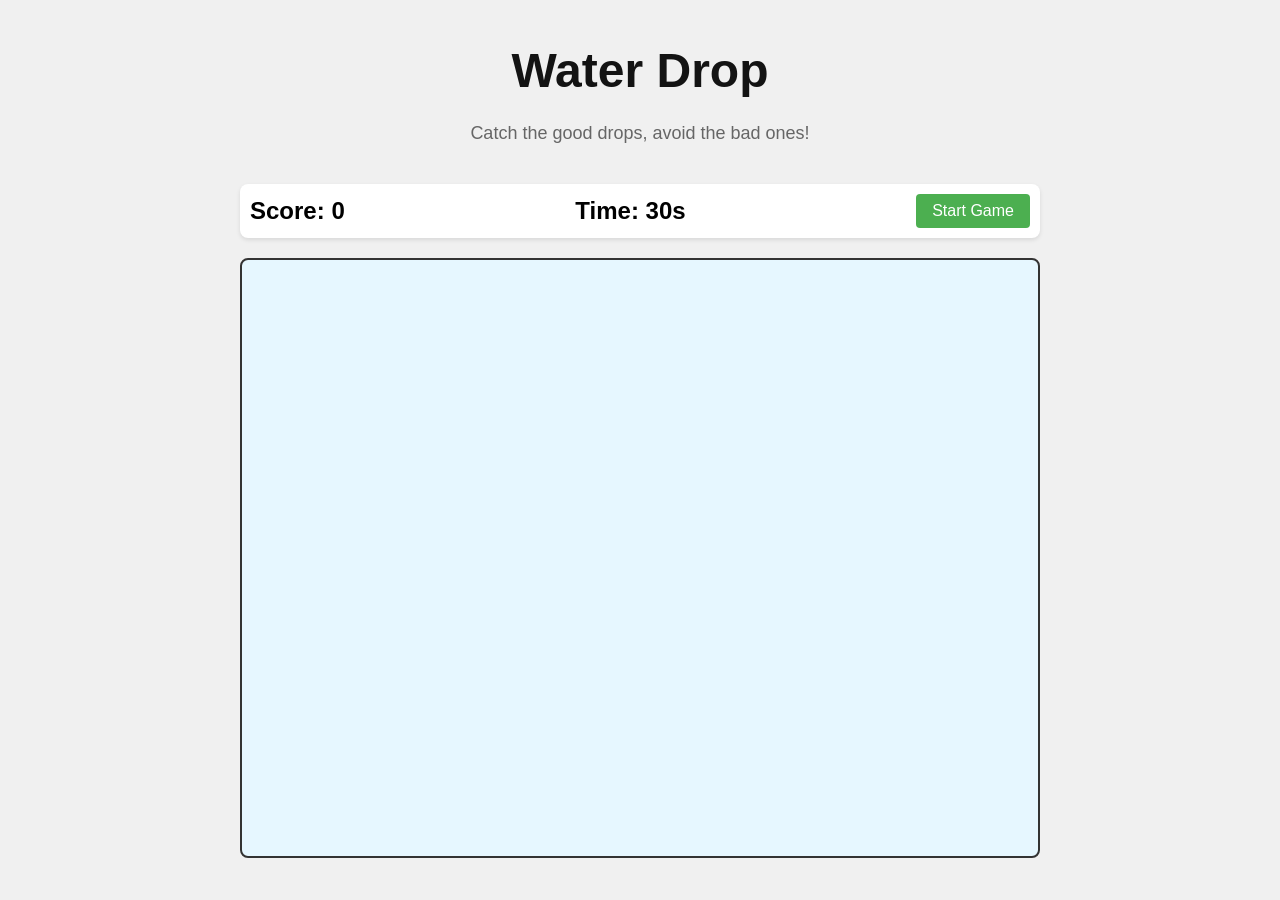
==== 05-cw-game-water-drop-main/index.html @ 55d8e047 "Started on main" ====
<!DOCTYPE html>
<html lang="en">
<head>
    <meta charset="UTF-8">
    <meta name="viewport" content="width=device-width, initial-scale=1.0">
    <title>Water Drop Game</title>
    <link rel="stylesheet" href="styles.css">
</head>
<body>
    <div class="game-wrapper">
        <h1 class="game-title">Water Drop</h1>
        <p class="game-tagline">Catch the good drops, avoid the bad ones!</p>
        <div class="score-panel">
            <div class="score">Score: <span id="score">0</span></div>
            <div class="timer">Time: <span id="time">30</span>s</div>
            <button id="start-btn">Start Game</button>
        </div>
        
        <div id="game-container">
        </div>
    </div>
    
    <script src="script.js"></script>
</body>
</html>
---- 05-cw-game-water-drop-main/styles.css ----
/* Charity: water Brand Colors & Fonts

Primary Colors:
- Yellow:     #FFC907
- Blue:       #2E9DF7

Secondary Colors:
- Light Blue: #8BD1CB
- Green:      #4FCB53
- Orange:     #FF902A
- Red:        #F5402C
- Dark Green: #159A48
- Pink:       #F16061

Fonts:
- Proxima Nova
- Avenir

*/

* {
    margin: 0;
    padding: 0;
    box-sizing: border-box;
}

body {
    display: flex;
    justify-content: center;
    align-items: center;
    min-height: 100vh;
    background-color: #f0f0f0;
    font-family: Arial, sans-serif;
}

.game-wrapper {
    display: flex;
    flex-direction: column;
    align-items: center;
    gap: 20px;
}

.score-panel {
    display: flex;
    justify-content: space-between;  /* Space between score and button */
    align-items: center;
    width: 800px;
    padding: 10px;
    background-color: #fff;
    border-radius: 8px;
    box-shadow: 0 2px 4px rgba(0,0,0,0.1);
}

.timer {
    flex: 0 1 auto;
    font-size: 24px;
    font-weight: bold;
}

#game-container {
    width: 800px;
    height: 600px;
    background-color: #e6f7ff;
    border: 2px solid #333;
    border-radius: 8px;
    position: relative;
    overflow: hidden;
}


#start-btn {
    padding: 8px 16px;
    background-color: #4CAF50;
    color: white;
    border: none;
    border-radius: 4px;
    cursor: pointer;
    font-size: 16px;
}

#start-btn:hover {
    background-color: #45a049;
}

.score {
    flex: 0 1 auto;  /* Don't grow, can shrink, auto basis */
    font-size: 24px;
    font-weight: bold;
}

.water-drop {
    position: absolute;
    width: 60px;  /* increased from 40px */
    height: 60px; /* increased from 40px */
    background-color: #0099ff;
    border-radius: 50%;
    animation: dropFall linear forwards;
    transform-origin: center;
    cursor: pointer;
    padding: 15px;  /* Add padding for larger click area */
    margin: -15px;  /* Offset padding to maintain visual size */
    transition: transform 0.1s ease;  /* Smooth hover effect */
}

.water-drop:hover {
    transform: scale(1.1);  /* Slight grow effect on hover */
}

.bad-drop {
    background-color: #ff4444;
}

.game-title {
    color: #131313;
    font-size: 48px;
    margin-top: 0;
    margin-bottom: 5px;  /* reduced from 20px */
    text-align: center;
}

.game-tagline {
    color: #666;
    font-size: 18px;
    margin-bottom: 20px;
    text-align: center;
}

@keyframes dropFall {
    from {
        transform: translateY(-20px);
    }
    to {
        transform: translateY(600px);
    }
}

@media (max-width: 850px) {
    .game-wrapper, .score-panel, #game-container {
        width: 95vw;
    }
    
    #game-container {
        height: 70vh;
    }
}
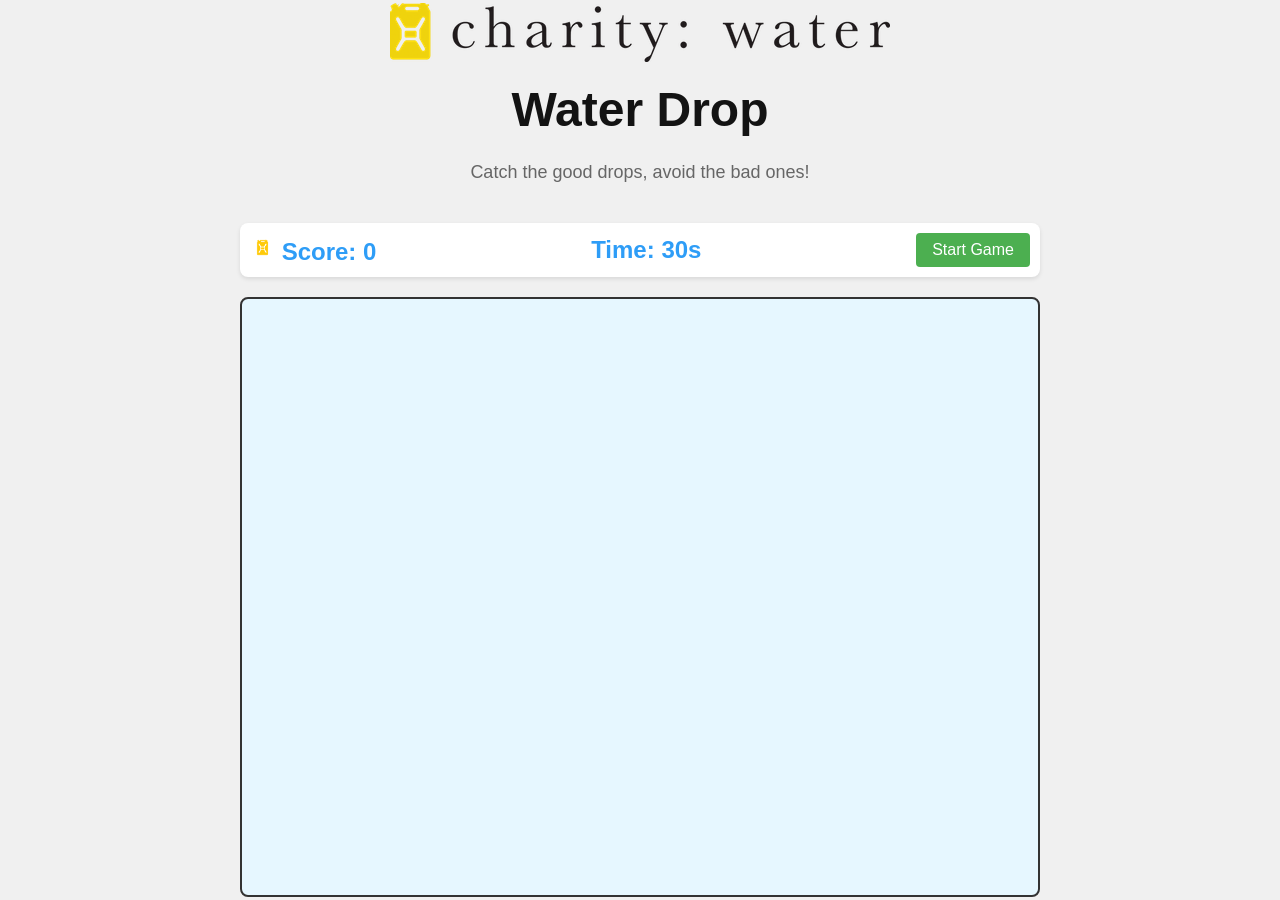
==== commit 94537fbf: "Added Brand features" ====
--- a/05-cw-game-water-drop-main/index.html
+++ b/05-cw-game-water-drop-main/index.html
@@ -8,10 +8,11 @@
 </head>
 <body>
     <div class="game-wrapper">
+        <img src= "img/cw_logo-horizontal.png" alt= "Charity Water Logo">
         <h1 class="game-title">Water Drop</h1>
         <p class="game-tagline">Catch the good drops, avoid the bad ones!</p>
         <div class="score-panel">
-            <div class="score">Score: <span id="score">0</span></div>
+            <div class="score"><img src= "img/water-can-transparent.png" alt= "Jerry Can"> Score: <span id="score">0</span></div>
             <div class="timer">Time: <span id="time">30</span>s</div>
             <button id="start-btn">Start Game</button>
         </div>
--- a/05-cw-game-water-drop-main/styles.css
+++ b/05-cw-game-water-drop-main/styles.css
@@ -30,7 +30,8 @@
     align-items: center;
     min-height: 100vh;
     background-color: #f0f0f0;
-    font-family: Arial, sans-serif;
+    color: #2E9DF7;
+    font-family: Proxima Nova, Avenir, Arial, Helvetica, sans-serif;
 }
 
 .game-wrapper {
@@ -82,10 +83,17 @@
     background-color: #45a049;
 }
 
+
 .score {
     flex: 0 1 auto;  /* Don't grow, can shrink, auto basis */
     font-size: 24px;
     font-weight: bold;
+
+    img{
+        width: 25px;
+        height: auto;
+        border: none;
+    }
 }
 
 .water-drop {
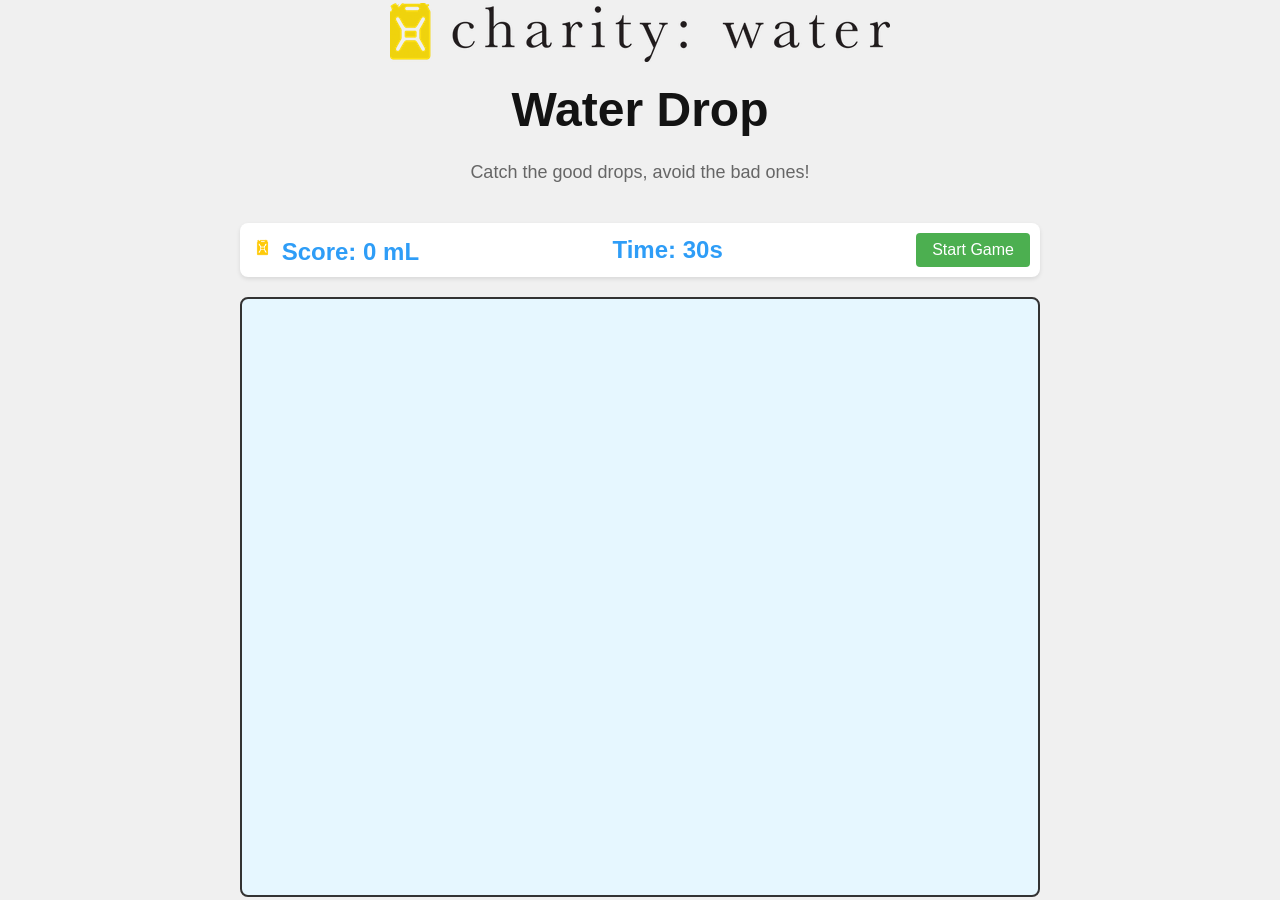
==== commit 434ee434: "Added more responsive design with charity water header" ====
--- a/05-cw-game-water-drop-main/index.html
+++ b/05-cw-game-water-drop-main/index.html
@@ -12,7 +12,7 @@
         <h1 class="game-title">Water Drop</h1>
         <p class="game-tagline">Catch the good drops, avoid the bad ones!</p>
         <div class="score-panel">
-            <div class="score"><img src= "img/water-can-transparent.png" alt= "Jerry Can"> Score: <span id="score">0</span></div>
+            <div class="score"><img src= "img/water-can-transparent.png" alt= "Jerry Can"> Score: <span id="score">0</span><span> mL</span></div>
             <div class="timer">Time: <span id="time">30</span>s</div>
             <button id="start-btn">Start Game</button>
         </div>
--- a/05-cw-game-water-drop-main/styles.css
+++ b/05-cw-game-water-drop-main/styles.css
@@ -39,6 +39,14 @@
     flex-direction: column;
     align-items: center;
     gap: 20px;
+
+    img{
+        padding-top: 20 px;
+        @media only screen and (max-width: 600px){
+            width: 80%;
+            height: auto;
+        }
+    }
 }
 
 .score-panel {
@@ -105,8 +113,6 @@
     animation: dropFall linear forwards;
     transform-origin: center;
     cursor: pointer;
-    padding: 15px;  /* Add padding for larger click area */
-    margin: -15px;  /* Offset padding to maintain visual size */
     transition: transform 0.1s ease;  /* Smooth hover effect */
 }
 
@@ -116,6 +122,14 @@
 
 .bad-drop {
     background-color: #ff4444;
+    position: absolute;
+    width: 60px;  /* increased from 40px */
+    height: 60px; /* increased from 40px */
+    border-radius: 50%;
+    animation: dropFall linear forwards;
+    transform-origin: center;
+    cursor: pointer;
+    transition: transform 0.1s ease;  /* Smooth hover effect */
 }
 
 .game-title {
@@ -135,7 +149,7 @@
 
 @keyframes dropFall {
     from {
-        transform: translateY(-20px);
+        transform: translateY(0);
     }
     to {
         transform: translateY(600px);
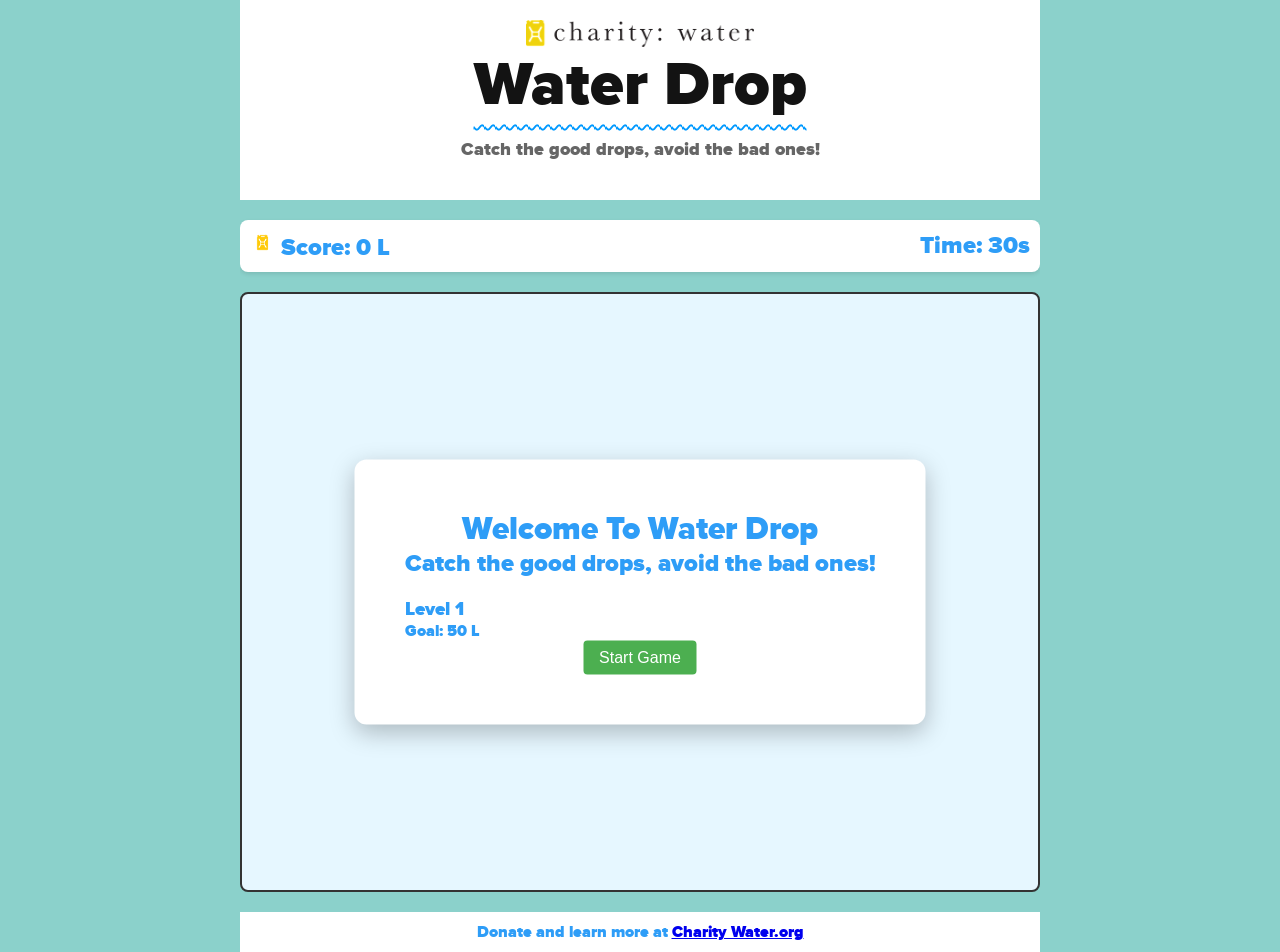
==== commit 914cb458: "Add files via upload" ====
--- a/05-cw-game-water-drop-main/index.html
+++ b/05-cw-game-water-drop-main/index.html
@@ -8,17 +8,52 @@
 </head>
 <body>
     <div class="game-wrapper">
-        <img src= "img/cw_logo-horizontal.png" alt= "Charity Water Logo">
-        <h1 class="game-title">Water Drop</h1>
-        <p class="game-tagline">Catch the good drops, avoid the bad ones!</p>
+        <div class="Title">
+            <div class="Header Game">
+            <img class="Full-Logo" src= "img/cw_logo-horizontal.png" alt= "Charity Water Logo">
+            <h1 class="game-title">Water Drop</h1>
+            <p class="game-tagline">Catch the good drops, avoid the bad ones!</p>
+        </div>
+    </div>
         <div class="score-panel">
-            <div class="score"><img src= "img/water-can-transparent.png" alt= "Jerry Can"> Score: <span id="score">0</span><span> mL</span></div>
+            <div class="score"><img src= "img/water-can-transparent.png" alt= "Jerry Can"> Score: <span id="score">0</span><span> L</span></div>
             <div class="timer">Time: <span id="time">30</span>s</div>
-            <button id="start-btn">Start Game</button>
         </div>
         
         <div id="game-container">
+            <div id="level-Popup">
+                <div class="Level-details">
+                    <div class="details">
+                        <div class="Welcome">
+                            <h1 >Welcome To Water Drop</h1>
+                            <h2>Catch the good drops, avoid the bad ones!</h2>
+                        </div>
+                        <div class="Success">
+                            <h1>Success!</h1>
+                            <h2>The water you collected will help many people without access to water. Learn more at <a href="https://www.charitywater.org/">Charity Water.org</a></h2>
+                        </div>
+                        <div class="fail">
+                            <h1>Try Again!</h1>
+                            <h2>So Close! You've got this!</h2>
+                        </div>
+                    </div>
+                    <div class="Facts">
+                        <h3 id="Fact1">Fun fact: 696 million people live without clean water. Charity Water gives 100% of donations to help.</h3>
+                        <h3 id="Fact2">Fun fact: Charity Water was founded in 2006 to end the global water crisis</h3>
+                        <h3 id="Fact3">Fun fact: Charity Water has helped give access to clean water in 29 countries</h3>
+                    </div>
+                <div class= "level">
+                    <h3 class="levelnum">Level 1</h3>
+                    <p class="goal"> Goal: 100 L</p>
+                </div>
+                </div>
+                <button id="start-btn">Start Game</button>
+                <button id="reset-btn">Restart</button>
+            </div>
         </div>
+        <footer>
+            <p>Donate and learn more at <a href="https://www.charitywater.org/">Charity Water.org</a></p>
+        </footer>
     </div>
     
     <script src="script.js"></script>
--- a/05-cw-game-water-drop-main/styles.css
+++ b/05-cw-game-water-drop-main/styles.css
@@ -17,11 +17,18 @@
 - Avenir
 
 */
+@font-face {
+  font-family: "Proxima Nova";
+  src: url([data-uri]);
+  font-style: normal;
+  font-weight: 900;
+}
 
 * {
     margin: 0;
     padding: 0;
     box-sizing: border-box;
+    overflow-x: hidden;
 }
 
 body {
@@ -29,9 +36,9 @@
     justify-content: center;
     align-items: center;
     min-height: 100vh;
-    background-color: #f0f0f0;
+    background-color: #8BD1CB;
     color: #2E9DF7;
-    font-family: Proxima Nova, Avenir, Arial, Helvetica, sans-serif;
+    font-family: "Proxima Nova", Avenir, Georgia, sans-serif;
 }
 
 .game-wrapper {
@@ -40,10 +47,25 @@
     align-items: center;
     gap: 20px;
 
-    img{
-        padding-top: 20 px;
+    .Full-Logo{
+        display: block;
+        margin: 0 auto;
+        width: 30%;
+        height: auto;
         @media only screen and (max-width: 600px){
-            width: 80%;
+            width: 50%;
+            height: auto;
+            padding-bottom: 10px;
+        }
+    }
+    .Title
+    {
+        background-color: white;
+        padding: 20px;
+        width: 800px;
+        
+        @media only screen and (max-width: 600px){
+            width: 100%;
             height: auto;
         }
     }
@@ -76,7 +98,6 @@
     overflow: hidden;
 }
 
-
 #start-btn {
     padding: 8px 16px;
     background-color: #4CAF50;
@@ -91,6 +112,22 @@
     background-color: #45a049;
 }
 
+#reset-btn {
+    display: none;
+    padding: 8px 16px;
+    background-color: #4CAF50;
+    color: white;
+    border: none;
+    border-radius: 4px;
+    cursor: pointer;
+    font-size: 16px;
+}
+
+#reset-btn:hover {
+    background-color: #45a049;
+}
+
+
 
 .score {
     flex: 0 1 auto;  /* Don't grow, can shrink, auto basis */
@@ -106,10 +143,13 @@
 
 .water-drop {
     position: absolute;
-    width: 60px;  /* increased from 40px */
+    display: flex;
+    width: 30px;  /* increased from 40px */
     height: 60px; /* increased from 40px */
     background-color: #0099ff;
-    border-radius: 50%;
+    border-top-left-radius: 90%;
+    border-bottom-left-radius: 70%;
+    border-bottom-right-radius: 90%;
     animation: dropFall linear forwards;
     transform-origin: center;
     cursor: pointer;
@@ -121,11 +161,13 @@
 }
 
 .bad-drop {
-    background-color: #ff4444;
+    background-color: #159A48;
     position: absolute;
-    width: 60px;  /* increased from 40px */
+    width: 30px;  /* increased from 40px */
     height: 60px; /* increased from 40px */
-    border-radius: 50%;
+    border-top-left-radius: 90%;
+    border-bottom-left-radius: 70%;
+    border-bottom-right-radius: 90%;
     animation: dropFall linear forwards;
     transform-origin: center;
     cursor: pointer;
@@ -134,10 +176,13 @@
 
 .game-title {
     color: #131313;
-    font-size: 48px;
+    font-size: 62px;
     margin-top: 0;
     margin-bottom: 5px;  /* reduced from 20px */
     text-align: center;
+    text-decoration: underline wavy 2px #0099ff;
+    text-underline-offset: 20px;
+    padding-bottom: 10px;
 }
 
 .game-tagline {
@@ -149,10 +194,10 @@
 
 @keyframes dropFall {
     from {
-        transform: translateY(0);
+        transform: translateY(0)rotate(-45deg);
     }
     to {
-        transform: translateY(600px);
+        transform: translateY(600px)rotate(-45deg);;
     }
 }
 
@@ -165,3 +210,56 @@
         height: 70vh;
     }
 }
+#level-Popup {
+    visibility: visible;
+    position: absolute;
+    top: 50%;
+    left: 50%;
+    display: flex;
+    flex-direction: column;
+    align-items: center;
+    justify-content: space-evenly;
+    width: max-content;
+    max-width: 100%;
+    padding: 50px;
+    background-color: #fff;
+    border-radius: 12px;
+    box-shadow: 0 8px 24px rgba(0, 0, 0, 0.25);
+    transform: translate(-50%, -50%);
+    column-gap: 20px;
+    .details{
+        text-align: center;
+        padding-bottom: 20px;
+    }
+    .Success,
+    .fail {
+        display: none;
+        visibility: hidden;
+    }
+    .Facts{
+        padding-bottom: 20px;
+        visibility: hidden;
+        display: none;
+    }
+    .Facts h3 {
+        display: none;
+    }
+}
+
+ footer {
+    background-color: white;
+    text-align: center;
+    padding-bottom: 10px;
+    padding-top: 10px;
+    position: end;
+    margin: 0;
+    bottom: 0;
+    width: 100%;
+    display: flex;
+    justify-content: space-evenly;
+    gap: 20px;
+    align-content: center;
+    a:visited {
+        color: blue;
+    }
+}
